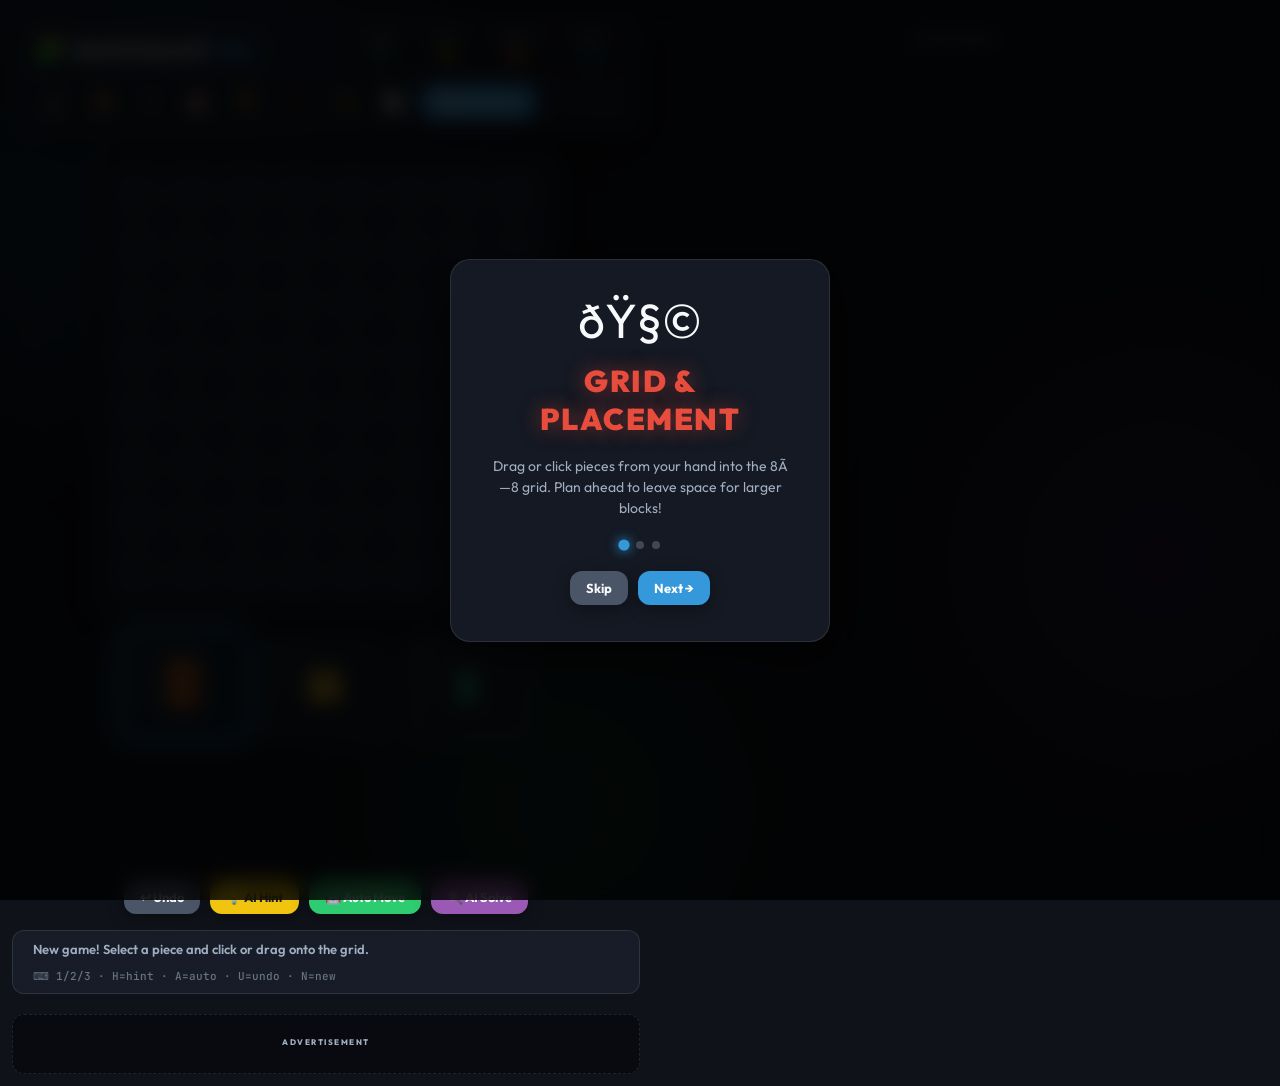
==== index.html @ 8cad5698 "Add web files to root directory for direct GitHub Pages serving" ====
<!DOCTYPE html>
<html lang="en">
<head>
    <meta charset="UTF-8">
    <meta name="viewport" content="width=device-width, initial-scale=1.0, user-scalable=no">
    <title>Block Blast Pro - Play Online</title>
    <meta name="description" content="Play Block Blast Pro online! Premium puzzle gameplay, line clears, combos, AI hints, undo, daily challenges, and high scores.">
    <meta name="theme-color" content="#0f1219">
    <meta name="apple-mobile-web-app-capable" content="yes">
    <link rel="manifest" href="manifest.json">
    <!-- Google Fonts -->
    <link rel="preconnect" href="https://fonts.googleapis.com">
    <link rel="preconnect" href="https://fonts.gstatic.com" crossorigin>
    <link href="https://fonts.googleapis.com/css2?family=Outfit:wght@400;600;700;800;900&family=JetBrains+Mono:wght@500;700&display=swap" rel="stylesheet">
    <link rel="stylesheet" href="style.css">
    <!-- Google AdSense -->
    <script async src="https://pagead2.googlesyndication.com/pagead/js/adsbygoogle.js?client=ca-pub-8347952847217732"
         crossorigin="anonymous"></script>
</head>
<body>
    <!-- Animated Aurora Background -->
    <div class="aurora-bg" aria-hidden="true">
        <div class="aurora-blob a1"></div>
        <div class="aurora-blob a2"></div>
        <div class="aurora-blob a3"></div>
    </div>

    <div class="app-container">
        <!-- Header Banner -->
        <header class="game-header" role="banner">
            <div class="brand">
                <div class="logo-icon" aria-hidden="true">&#x1F9E9;</div>
                <h1>BLOCK BLAST <span>PRO</span></h1>
            </div>

            <div class="stats-banner" role="region" aria-label="Game statistics">
                <div class="stat-card">
                    <span class="stat-label">SCORE</span>
                    <span class="stat-value" id="score-val" aria-live="polite">0</span>
                </div>
                <div class="stat-card gold">
                    <span class="stat-label">BEST</span>
                    <span class="stat-value" id="best-val">0</span>
                </div>
                <div class="stat-card fire">
                    <span class="stat-label">STREAK</span>
                    <span class="stat-value" id="streak-val">0x</span>
                </div>
                <div class="stat-card teal">
                    <span class="stat-label">LEVEL</span>
                    <span class="stat-value" id="level-val">1</span>
                </div>
            </div>

            <div class="header-actions">
                <button id="sound-btn"       class="icon-btn" title="Toggle Sound"     aria-label="Toggle sound">&#x1F50A;</button>
                <button id="theme-btn"       class="icon-btn" title="Change Theme"     aria-label="Change colour theme">&#x1F3A8;</button>
                <button id="colorblind-btn"  class="icon-btn" title="Colour-blind Mode" aria-label="Toggle colour-blind mode">&#x1F441;</button>
                <button id="daily-btn"       class="icon-btn" title="Daily Challenge"  aria-label="Play daily challenge">&#x1F4C5;</button>
                <button id="leaderboard-btn" class="icon-btn" title="Leaderboard"      aria-label="View leaderboard">&#x1F3C6;</button>
                <button id="help-btn"        class="icon-btn" title="How to Play"      aria-label="How to play tutorial">&#x2753;</button>
                <button id="edit-btn"        class="icon-btn" title="Edit Board Mode"  aria-label="Toggle board edit mode">&#x270F;&#xFE0F;</button>
                <button id="stats-open-btn"  class="icon-btn" title="Player Stats"     aria-label="Open player stats">&#x1F4CA;</button>
                <button id="new-game-btn"    class="btn btn-primary"                   aria-label="Start new game">&#x1F504; New Game</button>
            </div>
        </header>

        <!-- Mode Indicator Badge -->
        <div id="mode-badge" class="mode-badge hidden" aria-live="polite">
            <span class="mode-badge-dot"></span>
            <span id="mode-badge-text">📅 DAILY CHALLENGE</span>
            <button id="mode-badge-exit" class="mode-badge-exit" title="Exit Daily Mode">✕</button>
        </div>

        <!-- Main Workspace -->
        <main class="game-layout" role="main">
            <section class="board-section" aria-label="Game board">
                <div class="canvas-wrapper">
                    <canvas id="game-board" width="440" height="440"
                            role="application"
                            aria-label="Block Blast game grid. Click or drag to place pieces."
                            tabindex="0"></canvas>
                    <div id="combo-overlay"   class="combo-overlay"   aria-live="assertive" aria-atomic="true"></div>
                    <div id="levelup-overlay" class="levelup-overlay" aria-live="assertive" aria-atomic="true"></div>
                    <div id="newbest-overlay" class="newbest-overlay" aria-live="assertive" aria-atomic="true">&#x1F3C6; NEW BEST!</div>
                    <!-- Particle canvas layered on top -->
                    <canvas id="particle-canvas" aria-hidden="true"></canvas>
                    <!-- Why this move tooltip -->
                    <div id="hint-tooltip" class="hint-tooltip hidden" aria-hidden="true"></div>
                </div>

                <!-- Combo Multiplier Badge -->
                <div id="combo-badge" class="combo-badge hidden" aria-live="polite">
                    <span class="combo-badge-label">COMBO</span>
                    <span id="combo-badge-val" class="combo-badge-val">x1</span>
                </div>

                <!-- Hand Cards -->
                <div class="hand-container" id="hand-container" role="group" aria-label="Piece hand - select a piece">
                    <div class="hand-card" data-index="0" tabindex="0" role="button" aria-label="Hand piece 1"></div>
                    <div class="hand-card" data-index="1" tabindex="0" role="button" aria-label="Hand piece 2"></div>
                    <div class="hand-card" data-index="2" tabindex="0" role="button" aria-label="Hand piece 3"></div>
                </div>

                <!-- Ad Unit [2]: Square Display Ad (below hand, above action bar) -->
                <div class="ad-unit-inline" aria-label="Advertisement">
                    <ins class="adsbygoogle"
                         style="display:block"
                         data-ad-client="ca-pub-8347952847217732"
                         data-ad-slot="6773516583"
                         data-ad-format="auto"
                         data-full-width-responsive="true"></ins>
                    <script>(adsbygoogle = window.adsbygoogle || []).push({});</script>
                </div>

                <!-- Action Bar -->
                <div class="action-bar" role="toolbar" aria-label="Game actions">
                    <button id="undo-btn"  class="btn btn-secondary" aria-label="Undo last move">&#x21A9; Undo</button>
                    <button id="hint-btn"  class="btn btn-warning"   aria-label="Show AI hint">&#x1F4A1; AI Hint</button>
                    <button id="auto-btn"  class="btn btn-success"   aria-label="Make AI auto move">&#x1F916; Auto Move</button>
                    <button id="solve-btn" class="btn btn-purple"    aria-label="AI solve entire hand">&#x1F50D; AI Solve</button>
                </div>
            </section>
        </main>

        <!-- Status Toast Bar -->
        <footer class="status-bar" role="status" aria-live="polite">
            <span id="status-msg">Select a piece and click or drag onto the grid to play!</span>
            <span class="keyboard-hint">&#x2328; 1/2/3 &middot; H=hint &middot; A=auto &middot; U=undo &middot; N=new</span>
        </footer>

        <!-- Ad Unit [1]: Horizontal Display Banner (bottom of app, full width) -->
        <div id="ad-banner-container" class="ad-banner-slot" aria-label="Advertisement">
            <div class="ad-banner-label">ADVERTISEMENT</div>
            <ins class="adsbygoogle"
                 style="display:block;width:100%"
                 data-ad-client="ca-pub-8347952847217732"
                 data-ad-slot="9963890350"
                 data-ad-format="auto"
                 data-full-width-responsive="true"></ins>
            <script>(adsbygoogle = window.adsbygoogle || []).push({});</script>
        </div>
    </div>

    <!-- Game Over Modal -->
    <div id="game-over-modal" class="modal-backdrop hidden" role="dialog" aria-modal="true" aria-labelledby="game-over-title">
        <div class="modal-card game-over-card">
            <div class="modal-icon">&#x1F480;</div>
            <h2 id="game-over-title">GAME OVER</h2>
            <div class="modal-score-box">
                <p>FINAL SCORE</p>
                <h3 id="modal-score">0</h3>
                <div id="modal-best-ribbon" class="best-ribbon hidden">&#x1F3C6; NEW BEST!</div>
            </div>
            <div class="modal-stats-row">
                <div class="modal-stat"><span class="ms-label">LEVEL</span><span id="modal-level" class="ms-val">1</span></div>
                <div class="modal-stat"><span class="ms-label">STREAK</span><span id="modal-streak" class="ms-val">0x</span></div>
                <div class="modal-stat"><span class="ms-label">BLOCKS</span><span id="modal-blocks" class="ms-val">0</span></div>
            </div>

            <!-- Leaderboard Entry Form (shown when top score) -->
            <div id="leaderboard-entry-box" class="leaderboard-entry-box hidden">
                <p class="le-prompt">&#x1F31F; TOP 10 SCORE! Enter Initials:</p>
                <div class="le-input-group">
                    <input type="text" id="player-initials-input" maxlength="3" placeholder="PRO" aria-label="Enter 3-letter initials">
                    <button id="save-initials-btn" class="btn btn-warning btn-sm">Save</button>
                </div>
            </div>

            <div class="modal-btn-group">
                <button id="modal-revive-btn" class="btn btn-warning btn-large" aria-label="Revive by watching ad">&#x1F3AC; Revive &amp; Blast Cells</button>
                <button id="modal-share-btn" class="btn btn-secondary" aria-label="Share score">&#x1F4CB; Share</button>
                <button id="modal-restart-btn" class="btn btn-primary btn-large" aria-label="Play again">&#x25B6; Play Again</button>
            </div>
        </div>
    </div>

    <!-- Ad Player Simulation / Rewarded Video Modal -->
    <div id="ad-player-modal" class="modal-backdrop hidden" role="dialog" aria-modal="true" aria-label="Video Advertisement">
        <div class="modal-card ad-card">
            <div class="ad-header">
                <span class="ad-badge">&#x1F4FA; SPONSORED AD</span>
                <span id="ad-timer" class="ad-timer">Reward in 5s...</span>
            </div>
            <div class="ad-video-screen">
                <div class="ad-spinner"></div>
                <p id="ad-sponsor-text" class="ad-sponsor-text">Sample Video Advertisement</p>
                <span class="ad-subtext">Google AdSense / CrazyGames / Poki H5 Ad Placeholder</span>
            </div>
            <div class="ad-footer">
                <button id="ad-skip-btn" class="btn btn-secondary btn-sm" disabled>Skip Ad (5)</button>
            </div>
        </div>
    </div>

    <!-- Stats Modal -->
    <div id="stats-modal" class="modal-backdrop hidden" role="dialog" aria-modal="true" aria-labelledby="stats-title">
        <div class="modal-card">
            <h2 id="stats-title">PLAYER STATS</h2>
            <div class="stats-grid">
                <div class="stat-item"><span class="stat-label">HIGH SCORE</span><span class="stat-value" id="best-val-modal">0</span></div>
                <div class="stat-item"><span class="stat-label">MAX STREAK</span><span class="stat-value" id="max-streak-val">0x</span></div>
                <div class="stat-item"><span class="stat-label">BLOCKS PLACED</span><span class="stat-value" id="total-placed-val">0</span></div>
                <div class="stat-item"><span class="stat-label">GAMES PLAYED</span><span class="stat-value" id="games-played-val">0</span></div>
                <div class="stat-item"><span class="stat-label">LINES CLEARED</span><span class="stat-value" id="total-lines-val">0</span></div>
                <div class="stat-item"><span class="stat-label">MAX LEVEL</span><span class="stat-value" id="max-level-val">1</span></div>
                <div class="stat-item"><span class="stat-label">PIECES / MIN</span><span class="stat-value" id="ppm-val">0</span></div>
                <div class="stat-item"><span class="stat-label">AVG SCORE</span><span class="stat-value" id="avg-score-val">0</span></div>
            </div>
            <button id="stats-close-btn" class="btn btn-primary" aria-label="Close stats">Close</button>
        </div>
    </div>

    <!-- Leaderboard Modal -->
    <div id="leaderboard-modal" class="modal-backdrop hidden" role="dialog" aria-modal="true" aria-labelledby="lb-title">
        <div class="modal-card leaderboard-card">
            <h2 id="lb-title">&#x1F3C6; TOP 10 SCORES</h2>
            <div class="leaderboard-list" id="leaderboard-list" role="table" aria-label="Leaderboard list">
                <!-- Generated by JS -->
            </div>
            <div class="modal-btn-group">
                <button id="lb-reset-btn" class="btn btn-secondary btn-sm" aria-label="Reset leaderboard">Reset</button>
                <button id="lb-close-btn" class="btn btn-primary" aria-label="Close leaderboard">Close</button>
            </div>
        </div>
    </div>

    <!-- Tutorial / How to Play Overlay -->
    <div id="tutorial-overlay" class="modal-backdrop hidden" role="dialog" aria-modal="true" aria-label="Tutorial guide">
        <div class="modal-card tutorial-card">
            <div id="tutorial-step-icon" class="tutorial-icon">&#x1F9E9;</div>
            <h2 id="tutorial-title">HOW TO PLAY</h2>
            <p id="tutorial-desc" class="tutorial-desc">Drag or click pieces into the 8x8 grid. Clear entire rows and columns to score combo blasts!</p>
            <div class="tutorial-dots" id="tutorial-dots">
                <span class="t-dot active"></span>
                <span class="t-dot"></span>
                <span class="t-dot"></span>
            </div>
            <div class="modal-btn-group">
                <button id="tutorial-skip-btn" class="btn btn-secondary">Skip</button>
                <button id="tutorial-next-btn" class="btn btn-primary">Next &#x2192;</button>
            </div>
        </div>
    </div>

    <!-- Share Toast -->
    <div id="share-toast" class="share-toast hidden" role="status" aria-live="polite">
        &#x2705; Score copied to clipboard!
    </div>

    <!-- Ad Unit [3]: Relaxed / In-Article Ad (below game content, above footer) -->
    <div class="ad-unit-relaxed" aria-label="Advertisement">
        <div class="ad-banner-label">ADVERTISEMENT</div>
        <ins class="adsbygoogle"
             style="display:block"
             data-ad-format="autorelaxed"
             data-ad-client="ca-pub-8347952847217732"
             data-ad-slot="2451429517"></ins>
        <script>(adsbygoogle = window.adsbygoogle || []).push({});</script>
    </div>

    <script src="app.js"></script>
</body>
</html>
---- style.css ----
/* ===================================================
   Block Blast Pro — Premium CSS
   =================================================== */

/* ---------- Design Tokens ---------- */
:root {
    --bg-dark:        #0f1219;
    --panel-bg:       rgba(26, 32, 44, 0.80);
    --panel-border:   rgba(255, 255, 255, 0.10);
    --board-bg:       #151923;
    --cell-empty:     #1e2636;
    --cell-border:    #1a202c;

    --primary:        #3498db;
    --success:        #2ecc71;
    --warning:        #f1c40f;
    --danger:         #e74c3c;
    --purple:         #9b59b6;
    --secondary:      #4a5568;
    --teal:           #00b4d8;
    --text:           #f8f9fa;
    --text-muted:     #a0aec0;

    --radius-lg:  20px;
    --radius-md:  12px;
    --radius-sm:  8px;
    --shadow-glow: 0 10px 40px rgba(0, 0, 0, 0.55);
    --shadow-card: 0 4px 16px rgba(0, 0, 0, 0.35);

    --aurora-1:   rgba(52, 152, 219, 0.18);
    --aurora-2:   rgba(155, 89, 182, 0.15);
    --aurora-3:   rgba(46, 204, 113, 0.12);
}

/* ---------- Themes ---------- */
body.theme-wood {
    --bg-dark:      #2a1b12;
    --panel-bg:     rgba(56, 36, 24, 0.88);
    --board-bg:     #1c110a;
    --cell-empty:   #3a2519;
    --primary:      #e67e22;
    --aurora-1:     rgba(230, 126, 34, 0.15);
    --aurora-2:     rgba(192, 57, 43, 0.12);
    --aurora-3:     rgba(241, 196, 15, 0.10);
}

body.theme-synthwave {
    --bg-dark:      #120824;
    --panel-bg:     rgba(35, 15, 60, 0.88);
    --board-bg:     #0d041c;
    --cell-empty:   #261145;
    --primary:      #ff007f;
    --aurora-1:     rgba(255, 0, 127, 0.18);
    --aurora-2:     rgba(120, 0, 255, 0.15);
    --aurora-3:     rgba(0, 200, 255, 0.12);
}

body.theme-light {
    --bg-dark:      #f0f4f8;
    --panel-bg:     rgba(255, 255, 255, 0.88);
    --panel-border: rgba(0, 0, 0, 0.08);
    --board-bg:     #e2e8f0;
    --cell-empty:   #cbd5e0;
    --text:         #1a202c;
    --text-muted:   #718096;
    --aurora-1:     rgba(52, 152, 219, 0.08);
    --aurora-2:     rgba(155, 89, 182, 0.07);
    --aurora-3:     rgba(46, 204, 113, 0.06);
}

/* Color-blind patterns rendered via JS on canvas; body flag only */
body.colorblind-mode {
    --cell-empty: #1e2636;
}

/* ---------- Reset ---------- */
*, *::before, *::after {
    box-sizing: border-box;
    margin: 0;
    padding: 0;
}

/* ---------- Base ---------- */
body {
    font-family: 'Outfit', sans-serif;
    background-color: var(--bg-dark);
    color: var(--text);
    min-height: 100vh;
    display: flex;
    justify-content: center;
    align-items: flex-start;
    overflow-x: hidden;
    transition: background-color 0.4s ease;
    padding: 12px;
}

/* ---------- Aurora Background ---------- */
.aurora-bg {
    position: fixed;
    inset: 0;
    pointer-events: none;
    overflow: hidden;
    z-index: 0;
}

.aurora-blob {
    position: absolute;
    border-radius: 50%;
    filter: blur(80px);
    opacity: 0.9;
    animation: auroraFloat 18s ease-in-out infinite alternate;
}

.aurora-blob.a1 {
    width: 520px; height: 520px;
    top: -120px; left: -100px;
    background: var(--aurora-1);
    animation-duration: 20s;
}

.aurora-blob.a2 {
    width: 400px; height: 400px;
    top: 40%; right: -80px;
    background: var(--aurora-2);
    animation-duration: 25s;
    animation-delay: -8s;
}

.aurora-blob.a3 {
    width: 350px; height: 350px;
    bottom: -80px; left: 30%;
    background: var(--aurora-3);
    animation-duration: 22s;
    animation-delay: -14s;
}

@keyframes auroraFloat {
    0%   { transform: translate(0, 0) scale(1); }
    33%  { transform: translate(30px, -40px) scale(1.05); }
    66%  { transform: translate(-20px, 30px) scale(0.97); }
    100% { transform: translate(10px, -20px) scale(1.03); }
}

/* ---------- App Container ---------- */
.app-container {
    position: relative;
    z-index: 1;
    width: 100%;
    max-width: 740px;
    display: flex;
    flex-direction: column;
    gap: 16px;
}

/* ---------- Header ---------- */
.game-header {
    background: var(--panel-bg);
    backdrop-filter: blur(20px);
    -webkit-backdrop-filter: blur(20px);
    border: 1px solid var(--panel-border);
    border-radius: var(--radius-lg);
    padding: 14px 20px;
    display: flex;
    justify-content: space-between;
    align-items: center;
    gap: 12px;
    box-shadow: var(--shadow-glow);
    flex-wrap: wrap;
}

.brand {
    display: flex;
    align-items: center;
    gap: 10px;
    flex-shrink: 0;
}

.logo-icon { font-size: 26px; }

.brand h1 {
    font-size: 18px;
    font-weight: 900;
    letter-spacing: 1px;
    white-space: nowrap;
}

.brand h1 span { color: var(--primary); }

/* ---------- Stats Banner ---------- */
.stats-banner {
    display: flex;
    gap: 10px;
    flex-wrap: wrap;
}

.stat-card {
    display: flex;
    flex-direction: column;
    align-items: center;
    background: rgba(0, 0, 0, 0.25);
    padding: 5px 12px;
    border-radius: var(--radius-md);
    border: 1px solid var(--panel-border);
    min-width: 54px;
    transition: transform 0.15s ease;
}

.stat-card:hover { transform: translateY(-1px); }

.stat-label {
    font-size: 9px;
    font-weight: 700;
    letter-spacing: 0.8px;
    color: var(--text-muted);
    text-transform: uppercase;
}

.stat-value {
    font-size: 18px;
    font-weight: 800;
    color: var(--success);
    font-variant-numeric: tabular-nums;
    transition: transform 0.25s cubic-bezier(0.175, 0.885, 0.32, 1.275);
}

.stat-value.pop {
    transform: scale(1.35);
}

.stat-card.gold   .stat-value { color: var(--warning); }
.stat-card.fire   .stat-value { color: #e67e22; }
.stat-card.teal   .stat-value { color: var(--teal); }

/* ---------- Header Actions ---------- */
.header-actions {
    display: flex;
    gap: 6px;
    align-items: center;
    flex-wrap: wrap;
}

/* ---------- Buttons ---------- */
.btn {
    font-family: inherit;
    font-weight: 700;
    font-size: 13px;
    padding: 9px 16px;
    border-radius: var(--radius-md);
    border: none;
    cursor: pointer;
    transition: all 0.2s ease;
    box-shadow: var(--shadow-card);
    white-space: nowrap;
    position: relative;
    overflow: hidden;
}

.btn::after {
    content: '';
    position: absolute;
    inset: 0;
    background: rgba(255,255,255,0);
    transition: background 0.15s ease;
}

.btn:hover::after { background: rgba(255,255,255,0.08); }

.btn:hover  { transform: translateY(-2px); filter: brightness(1.08); }
.btn:active { transform: translateY(0px);  filter: brightness(0.95); }

.btn-primary   { background: var(--primary);   color: white; }
.btn-success   { background: var(--success);   color: white; }
.btn-warning   { background: var(--warning);   color: #1a202c; }
.btn-purple    { background: var(--purple);    color: white; }
.btn-secondary { background: var(--secondary); color: var(--text); }
.btn-danger    { background: var(--danger);    color: white; }
.btn-large     { font-size: 15px; padding: 13px 28px; }

.icon-btn {
    background: rgba(0, 0, 0, 0.28);
    border: 1px solid var(--panel-border);
    color: var(--text);
    padding: 8px 11px;
    font-size: 15px;
    border-radius: var(--radius-md);
    cursor: pointer;
    transition: all 0.2s ease;
    line-height: 1;
}

.icon-btn:hover {
    background: rgba(255, 255, 255, 0.12);
    transform: translateY(-1px);
}

.icon-btn.active {
    background: rgba(52, 152, 219, 0.3);
    border-color: var(--primary);
    box-shadow: 0 0 10px rgba(52, 152, 219, 0.4);
}

/* ---------- Main Layout ---------- */
.game-layout {
    display: flex;
    flex-direction: column;
    align-items: center;
    gap: 16px;
}

.board-section {
    display: flex;
    flex-direction: column;
    align-items: center;
    gap: 16px;
    width: 100%;
}

/* ---------- Canvas Wrapper ---------- */
.canvas-wrapper {
    position: relative;
    background: var(--board-bg);
    padding: 12px;
    border-radius: var(--radius-lg);
    border: 2px solid var(--panel-border);
    box-shadow: var(--shadow-glow);
    display: inline-block;
}

canvas#game-board {
    display: block;
    border-radius: var(--radius-md);
    cursor: pointer;
    max-width: 100%;
    height: auto;
    touch-action: none;
}

/* Particle canvas sits exactly over the game canvas */
canvas#particle-canvas {
    position: absolute;
    top: 12px; left: 12px;
    width: calc(100% - 24px);
    height: calc(100% - 24px);
    pointer-events: none;
    border-radius: var(--radius-md);
}

/* ---------- Overlays ---------- */
.combo-overlay {
    position: absolute;
    top: 50%; left: 50%;
    transform: translate(-50%, -50%) scale(0.4);
    font-size: 34px;
    font-weight: 900;
    color: var(--warning);
    text-shadow: 0 4px 20px rgba(0,0,0,0.9), 0 0 30px rgba(241,196,15,0.6);
    pointer-events: none;
    opacity: 0;
    transition: all 0.35s cubic-bezier(0.175, 0.885, 0.32, 1.275);
    white-space: nowrap;
}

.combo-overlay.show {
    opacity: 1;
    transform: translate(-50%, -50%) scale(1.15);
}

.levelup-overlay {
    position: absolute;
    top: 30%; left: 50%;
    transform: translate(-50%, -50%) scale(0.4);
    font-size: 28px;
    font-weight: 900;
    color: var(--teal);
    text-shadow: 0 4px 20px rgba(0,0,0,0.9), 0 0 30px rgba(0,180,216,0.7);
    pointer-events: none;
    opacity: 0;
    transition: all 0.35s cubic-bezier(0.175, 0.885, 0.32, 1.275);
    white-space: nowrap;
    z-index: 10;
}

.levelup-overlay.show {
    opacity: 1;
    transform: translate(-50%, -50%) scale(1.1);
}

.newbest-overlay {
    position: absolute;
    top: 18%; left: 50%;
    transform: translate(-50%, -50%) scale(0.4) rotate(-6deg);
    font-size: 22px;
    font-weight: 900;
    color: var(--warning);
    background: linear-gradient(135deg, rgba(241,196,15,0.25), rgba(230,126,34,0.2));
    border: 2px solid rgba(241,196,15,0.6);
    border-radius: var(--radius-md);
    padding: 6px 14px;
    text-shadow: 0 2px 8px rgba(0,0,0,0.8);
    pointer-events: none;
    opacity: 0;
    transition: all 0.4s cubic-bezier(0.175, 0.885, 0.32, 1.275);
    white-space: nowrap;
    z-index: 11;
}

.newbest-overlay.show {
    opacity: 1;
    transform: translate(-50%, -50%) scale(1.05) rotate(-2deg);
}

/* ---------- Combo Badge ---------- */
.combo-badge {
    display: flex;
    flex-direction: column;
    align-items: center;
    background: linear-gradient(135deg, rgba(241,196,15,0.25), rgba(230,126,34,0.2));
    border: 2px solid rgba(241,196,15,0.5);
    border-radius: var(--radius-md);
    padding: 6px 18px;
    animation: comboPulse 1.2s ease-in-out infinite;
    box-shadow: 0 0 20px rgba(241,196,15,0.3);
}

.combo-badge.hidden { display: none; }

.combo-badge-label {
    font-size: 9px;
    font-weight: 700;
    letter-spacing: 1.5px;
    color: #e67e22;
}

.combo-badge-val {
    font-size: 24px;
    font-weight: 900;
    color: var(--warning);
    font-variant-numeric: tabular-nums;
}

@keyframes comboPulse {
    0%, 100% { transform: scale(1); box-shadow: 0 0 16px rgba(241,196,15,0.3); }
    50%       { transform: scale(1.05); box-shadow: 0 0 28px rgba(241,196,15,0.55); }
}

/* ---------- Hand Container ---------- */
.hand-container {
    display: flex;
    gap: 14px;
    justify-content: center;
    flex-wrap: wrap;
}

.hand-card {
    width: 128px;
    height: 108px;
    background: var(--panel-bg);
    backdrop-filter: blur(12px);
    border: 2px solid var(--panel-border);
    border-radius: var(--radius-md);
    display: flex;
    justify-content: center;
    align-items: center;
    cursor: pointer;
    transition: all 0.22s cubic-bezier(0.175, 0.885, 0.32, 1.275);
    position: relative;
    overflow: hidden;
}

.hand-card::before {
    content: '';
    position: absolute;
    inset: 0;
    background: linear-gradient(135deg, rgba(255,255,255,0.04) 0%, transparent 60%);
    pointer-events: none;
}

.hand-card:hover {
    border-color: var(--primary);
    transform: translateY(-5px) scale(1.03);
    box-shadow: 0 8px 24px rgba(0,0,0,0.4);
}

.hand-card.selected {
    border-color: var(--primary);
    box-shadow: 0 0 18px rgba(52, 152, 219, 0.55);
    background: rgba(52, 152, 219, 0.12);
    transform: translateY(-3px) scale(1.04);
}

.hand-card.used {
    opacity: 0.28;
    pointer-events: none;
    border-color: transparent;
    transform: none;
}

.hand-card.fly-in {
    animation: flyIn 0.4s cubic-bezier(0.175, 0.885, 0.32, 1.275) both;
}

@keyframes flyIn {
    from { opacity: 0; transform: translateY(30px) scale(0.85); }
    to   { opacity: 1; transform: translateY(0)    scale(1); }
}

/* ---------- AI Hint Pulse (CSS animation class toggled by JS) ---------- */
.hint-pulse {
    animation: hintPulse 0.7s ease-in-out infinite alternate;
}

@keyframes hintPulse {
    from { opacity: 0.4; }
    to   { opacity: 1.0; }
}

/* ---------- Action Bar ---------- */
.action-bar {
    display: flex;
    gap: 10px;
    flex-wrap: wrap;
    justify-content: center;
}

/* ---------- Status Bar ---------- */
.status-bar {
    background: var(--panel-bg);
    backdrop-filter: blur(12px);
    border: 1px solid var(--panel-border);
    padding: 10px 20px;
    border-radius: var(--radius-md);
    font-size: 13px;
    font-weight: 600;
    color: var(--text-muted);
    display: flex;
    justify-content: space-between;
    align-items: center;
    gap: 12px;
    flex-wrap: wrap;
}

.keyboard-hint {
    font-size: 11px;
    font-weight: 500;
    color: rgba(160, 174, 192, 0.6);
    font-family: 'JetBrains Mono', monospace;
    white-space: nowrap;
}

/* ---------- Modal ---------- */
.modal-backdrop {
    position: fixed;
    inset: 0;
    background: rgba(0, 0, 0, 0.82);
    backdrop-filter: blur(10px);
    -webkit-backdrop-filter: blur(10px);
    display: flex;
    justify-content: center;
    align-items: center;
    z-index: 100;
    animation: modalFadeIn 0.25s ease;
}

.modal-backdrop.hidden { display: none; }

@keyframes modalFadeIn {
    from { opacity: 0; }
    to   { opacity: 1; }
}

.modal-card {
    background: var(--panel-bg);
    backdrop-filter: blur(24px);
    border: 1px solid var(--panel-border);
    padding: 36px 40px;
    border-radius: var(--radius-lg);
    text-align: center;
    box-shadow: var(--shadow-glow);
    display: flex;
    flex-direction: column;
    gap: 18px;
    min-width: 320px;
    max-width: 420px;
    animation: modalSlideIn 0.3s cubic-bezier(0.175, 0.885, 0.32, 1.275);
}

@keyframes modalSlideIn {
    from { transform: scale(0.85) translateY(20px); opacity: 0; }
    to   { transform: scale(1)    translateY(0);    opacity: 1; }
}

.modal-icon {
    font-size: 52px;
    line-height: 1;
    filter: drop-shadow(0 4px 12px rgba(0,0,0,0.5));
}

.modal-card h2 {
    font-size: 30px;
    font-weight: 900;
    letter-spacing: 1.5px;
    color: var(--danger);
    text-shadow: 0 0 20px rgba(231,76,60,0.5);
}

.game-over-card h2 { color: var(--danger); }

.modal-score-box p {
    font-size: 11px;
    font-weight: 700;
    letter-spacing: 1px;
    color: var(--text-muted);
    margin-bottom: 4px;
}

.modal-score-box h3 {
    font-size: 48px;
    font-weight: 900;
    color: var(--success);
    font-variant-numeric: tabular-nums;
    text-shadow: 0 0 20px rgba(46,204,113,0.4);
    line-height: 1;
}

/* New-Best ribbon inside modal */
.best-ribbon {
    background: linear-gradient(135deg, #f39c12, #e67e22);
    color: #1a202c;
    font-weight: 800;
    font-size: 13px;
    padding: 5px 14px;
    border-radius: 20px;
    margin-top: 8px;
    display: inline-block;
    animation: ribbonBounce 0.6s cubic-bezier(0.175, 0.885, 0.32, 1.275);
}

.best-ribbon.hidden { display: none; }

@keyframes ribbonBounce {
    from { transform: scale(0.5); opacity: 0; }
    to   { transform: scale(1);   opacity: 1; }
}

/* Modal mini stats row */
.modal-stats-row {
    display: flex;
    justify-content: center;
    gap: 16px;
}

.modal-stat {
    display: flex;
    flex-direction: column;
    align-items: center;
    background: rgba(0,0,0,0.2);
    padding: 8px 14px;
    border-radius: var(--radius-sm);
    border: 1px solid var(--panel-border);
    min-width: 70px;
}

.ms-label {
    font-size: 9px;
    font-weight: 700;
    letter-spacing: 0.8px;
    color: var(--text-muted);
}

.ms-val {
    font-size: 20px;
    font-weight: 800;
    color: var(--text);
    font-variant-numeric: tabular-nums;
}

/* ---------- Stats Grid ---------- */
.stats-grid {
    display: grid;
    grid-template-columns: 1fr 1fr;
    gap: 12px;
    margin: 6px 0;
}

.stat-item {
    background: rgba(0,0,0,0.22);
    padding: 14px;
    border-radius: var(--radius-md);
    border: 1px solid var(--panel-border);
    display: flex;
    flex-direction: column;
    align-items: center;
    gap: 2px;
    transition: transform 0.15s ease;
}

.stat-item:hover { transform: translateY(-2px); }

/* ---------- Mode Badge ---------- */
.mode-badge {
    display: inline-flex;
    align-items: center;
    align-self: center;
    gap: 8px;
    background: linear-gradient(135deg, rgba(155, 89, 182, 0.35), rgba(52, 152, 219, 0.25));
    border: 1px solid rgba(155, 89, 182, 0.6);
    border-radius: 20px;
    padding: 6px 14px;
    font-size: 12px;
    font-weight: 800;
    letter-spacing: 0.8px;
    color: #e0b0ff;
    box-shadow: 0 0 16px rgba(155, 89, 182, 0.35);
    animation: badgeFloat 2s ease-in-out infinite alternate;
}

.mode-badge.hidden { display: none; }

.mode-badge-dot {
    width: 8px;
    height: 8px;
    border-radius: 50%;
    background: #2ecc71;
    box-shadow: 0 0 8px #2ecc71;
    animation: dotPulse 1.2s infinite;
}

.mode-badge-exit {
    background: rgba(255, 255, 255, 0.15);
    border: none;
    color: white;
    font-size: 11px;
    width: 18px;
    height: 18px;
    border-radius: 50%;
    cursor: pointer;
    display: inline-flex;
    align-items: center;
    justify-content: center;
    margin-left: 4px;
    transition: background 0.15s;
}

.mode-badge-exit:hover { background: var(--danger); }

@keyframes dotPulse {
    0%, 100% { transform: scale(1); opacity: 1; }
    50% { transform: scale(1.3); opacity: 0.6; }
}

@keyframes badgeFloat {
    0% { transform: translateY(0); }
    100% { transform: translateY(-2px); }
}

/* ---------- Stuck Hand Card (Unplaceable) ---------- */
.hand-card.stuck {
    border-color: var(--danger) !important;
    box-shadow: 0 0 18px rgba(231, 76, 60, 0.6) !important;
    background: rgba(231, 76, 60, 0.15) !important;
    animation: stuckPulse 1s ease-in-out infinite alternate;
}

@keyframes stuckPulse {
    0% { transform: scale(1); filter: drop-shadow(0 0 4px rgba(231, 76, 60, 0.4)); }
    100% { transform: scale(0.97); filter: drop-shadow(0 0 12px rgba(231, 76, 60, 0.8)); }
}

/* ---------- Hint Tooltip (Why this move) ---------- */
.hint-tooltip {
    position: absolute;
    bottom: 20px;
    left: 50%;
    transform: translateX(-50%);
    background: rgba(15, 18, 25, 0.92);
    border: 1px solid var(--warning);
    backdrop-filter: blur(12px);
    border-radius: var(--radius-sm);
    padding: 8px 14px;
    font-size: 12px;
    font-weight: 700;
    color: var(--warning);
    box-shadow: 0 8px 24px rgba(0, 0, 0, 0.6), 0 0 12px rgba(241, 196, 15, 0.3);
    pointer-events: none;
    z-index: 20;
    white-space: nowrap;
    animation: tooltipIn 0.25s cubic-bezier(0.175, 0.885, 0.32, 1.275);
}

.hint-tooltip.hidden { display: none; }

@keyframes tooltipIn {
    from { opacity: 0; transform: translateX(-50%) translateY(8px); }
    to   { opacity: 1; transform: translateX(-50%) translateY(0); }
}

/* ---------- Leaderboard ---------- */
.leaderboard-card {
    max-width: 480px !important;
    width: 95%;
}

.leaderboard-list {
    display: flex;
    flex-direction: column;
    gap: 6px;
    max-height: 260px;
    overflow-y: auto;
    padding-right: 4px;
}

.leaderboard-list::-webkit-scrollbar { width: 6px; }
.leaderboard-list::-webkit-scrollbar-thumb { background: var(--secondary); border-radius: 4px; }

.lb-row {
    display: grid;
    grid-template-columns: 36px 60px 50px 1fr 70px;
    align-items: center;
    background: rgba(0, 0, 0, 0.25);
    border: 1px solid var(--panel-border);
    border-radius: var(--radius-sm);
    padding: 8px 12px;
    font-size: 13px;
    font-weight: 700;
    text-align: left;
    transition: transform 0.15s ease;
}

.lb-row:hover { transform: translateX(2px); background: rgba(255, 255, 255, 0.05); }

.lb-row.top-1 { border-color: rgba(241, 196, 15, 0.6); background: rgba(241, 196, 15, 0.12); }
.lb-row.top-2 { border-color: rgba(189, 195, 199, 0.6); background: rgba(189, 195, 199, 0.1); }
.lb-row.top-3 { border-color: rgba(205, 127, 50, 0.6); background: rgba(205, 127, 50, 0.1); }

.lb-rank { font-weight: 900; color: var(--text-muted); }
.lb-row.top-1 .lb-rank { color: var(--warning); }
.lb-row.top-2 .lb-rank { color: #ecf0f1; }
.lb-row.top-3 .lb-rank { color: #e67e22; }

.lb-name { color: var(--text); font-family: 'JetBrains Mono', monospace; font-weight: 800; }
.lb-lvl { color: var(--teal); font-size: 11px; }
.lb-score { color: var(--success); font-weight: 900; text-align: right; }
.lb-date { color: var(--text-muted); font-size: 10px; text-align: right; }

.lb-empty {
    padding: 24px;
    color: var(--text-muted);
    font-style: italic;
}

/* Leaderboard Entry Form (Game Over) */
.leaderboard-entry-box {
    background: rgba(241, 196, 15, 0.12);
    border: 1px dashed var(--warning);
    border-radius: var(--radius-md);
    padding: 12px;
    display: flex;
    flex-direction: column;
    gap: 8px;
    align-items: center;
}

.leaderboard-entry-box.hidden { display: none; }

.le-prompt {
    font-size: 12px;
    font-weight: 800;
    color: var(--warning);
}

.le-input-group {
    display: flex;
    gap: 8px;
    align-items: center;
}

.le-input-group input {
    width: 90px;
    padding: 8px;
    background: rgba(0, 0, 0, 0.4);
    border: 1px solid var(--panel-border);
    border-radius: var(--radius-sm);
    color: white;
    font-family: 'JetBrains Mono', monospace;
    font-size: 18px;
    font-weight: 900;
    text-align: center;
    text-transform: uppercase;
}

.le-input-group input:focus {
    outline: none;
    border-color: var(--warning);
    box-shadow: 0 0 10px rgba(241, 196, 15, 0.4);
}

/* ---------- Tutorial Overlay ---------- */
.tutorial-card {
    max-width: 380px !important;
}

.tutorial-icon {
    font-size: 48px;
    line-height: 1;
    animation: iconBounce 1s infinite alternate ease-in-out;
}

@keyframes iconBounce {
    0% { transform: translateY(0); }
    100% { transform: translateY(-8px); }
}

.tutorial-desc {
    font-size: 14px;
    line-height: 1.5;
    color: var(--text-muted);
    min-height: 48px;
}

.tutorial-dots {
    display: flex;
    justify-content: center;
    gap: 8px;
    margin: 4px 0;
}

.t-dot {
    width: 8px;
    height: 8px;
    border-radius: 50%;
    background: rgba(255, 255, 255, 0.2);
    transition: all 0.2s ease;
}

.t-dot.active {
    background: var(--primary);
    transform: scale(1.4);
    box-shadow: 0 0 8px var(--primary);
}

/* ---------- Button Groups & Small Buttons ---------- */
.modal-btn-group {
    display: flex;
    gap: 10px;
    justify-content: center;
    flex-wrap: wrap;
}

.btn-sm {
    padding: 6px 12px;
    font-size: 12px;
}

/* ---------- Banner Ad Slot ---------- */
.ad-banner-slot {
    background: rgba(0, 0, 0, 0.4);
    border: 1px dashed var(--panel-border);
    border-radius: var(--radius-md);
    padding: 8px 12px;
    display: flex;
    flex-direction: column;
    align-items: center;
    justify-content: center;
    min-height: 60px;
    margin-top: 4px;
    transition: all 0.3s ease;
}

.ad-banner-slot:hover {
    border-color: rgba(255, 255, 255, 0.25);
}

.ad-banner-label {
    font-size: 8px;
    font-weight: 800;
    letter-spacing: 1.5px;
    color: var(--text-muted);
    margin-bottom: 4px;
}

.ad-banner-content {
    display: flex;
    align-items: center;
    justify-content: center;
    width: 100%;
    color: var(--text-muted);
    font-size: 11px;
    font-weight: 600;
}

/* Inline square ad (below hand cards) */
.ad-unit-inline {
    width: 100%;
    margin: 8px 0;
    text-align: center;
    min-height: 90px;
    overflow: hidden;
}

/* Relaxed / in-article ad (full-width, below game) */
.ad-unit-relaxed {
    width: 100%;
    max-width: 900px;
    margin: 16px auto 0;
    padding: 6px 0;
    text-align: center;
    overflow: hidden;
}

/* ---------- Ad Player Modal (Rewarded / Interstitial) ---------- */
.ad-card {
    max-width: 440px !important;
    width: 95%;
    padding: 24px !important;
    background: #090c12 !important;
    border: 2px solid var(--warning) !important;
    box-shadow: 0 0 30px rgba(241, 196, 15, 0.3) !important;
}

.ad-header {
    display: flex;
    justify-content: space-between;
    align-items: center;
    font-size: 11px;
    font-weight: 800;
}

.ad-badge {
    background: rgba(241, 196, 15, 0.2);
    color: var(--warning);
    padding: 4px 10px;
    border-radius: 12px;
    letter-spacing: 1px;
}

.ad-timer {
    color: var(--text-muted);
    font-family: 'JetBrains Mono', monospace;
}

.ad-video-screen {
    background: linear-gradient(135deg, #151923, #1e2636);
    border: 1px solid var(--panel-border);
    border-radius: var(--radius-md);
    padding: 40px 20px;
    display: flex;
    flex-direction: column;
    align-items: center;
    justify-content: center;
    gap: 12px;
    min-height: 180px;
    position: relative;
    overflow: hidden;
}

.ad-spinner {
    width: 36px;
    height: 36px;
    border: 3px solid rgba(241, 196, 15, 0.2);
    border-top-color: var(--warning);
    border-radius: 50%;
    animation: adSpin 0.8s linear infinite;
}

@keyframes adSpin {
    to { transform: rotate(360deg); }
}

.ad-sponsor-text {
    font-size: 16px;
    font-weight: 800;
    color: white;
    letter-spacing: 0.5px;
}

.ad-subtext {
    font-size: 11px;
    color: var(--text-muted);
    font-family: 'JetBrains Mono', monospace;
}

.ad-footer {
    display: flex;
    justify-content: flex-end;
}

/* ---------- Revive Button (Shimmer effect) ---------- */
#modal-revive-btn {
    position: relative;
    background: linear-gradient(135deg, #f39c12, #e67e22);
    box-shadow: 0 0 16px rgba(243, 156, 18, 0.5);
    animation: reviveGlow 1.5s ease-in-out infinite alternate;
}

@keyframes reviveGlow {
    0% { transform: scale(1); box-shadow: 0 0 12px rgba(243, 156, 18, 0.4); }
    100% { transform: scale(1.03); box-shadow: 0 0 24px rgba(243, 156, 18, 0.8); }
}

/* ---------- Share Toast ---------- */
.share-toast {
    position: fixed;
    bottom: 24px;
    left: 50%;
    transform: translateX(-50%);
    background: rgba(46, 204, 113, 0.95);
    color: #1a202c;
    font-weight: 800;
    font-size: 13px;
    padding: 10px 20px;
    border-radius: 30px;
    box-shadow: 0 8px 24px rgba(0, 0, 0, 0.5), 0 0 16px rgba(46, 204, 113, 0.6);
    z-index: 200;
    pointer-events: none;
    animation: toastUp 0.3s cubic-bezier(0.175, 0.885, 0.32, 1.275);
}

.share-toast.hidden { display: none; }

@keyframes toastUp {
    from { opacity: 0; transform: translateX(-50%) translateY(20px); }
    to   { opacity: 1; transform: translateX(-50%) translateY(0); }
}

/* ---------- Responsive ---------- */
@media (max-width: 520px) {
    body { padding: 8px; }

    .game-header {
        padding: 10px 14px;
        gap: 8px;
    }

    .brand h1 { font-size: 15px; }

    .stats-banner { gap: 6px; }

    .stat-card { padding: 4px 8px; min-width: 46px; }

    .stat-value { font-size: 15px; }

    .hand-card { width: 100px; height: 88px; }

    canvas#game-board { width: 100% !important; height: auto !important; }

    canvas#particle-canvas { width: calc(100% - 24px) !important; height: calc(100% - 24px) !important; }

    .action-bar { gap: 7px; }

    .btn { font-size: 12px; padding: 8px 12px; }

    .keyboard-hint { display: none; }

    .modal-card { padding: 24px 20px; min-width: 280px; }

    .lb-row { grid-template-columns: 28px 48px 40px 1fr 60px; font-size: 11px; padding: 6px 8px; }
}
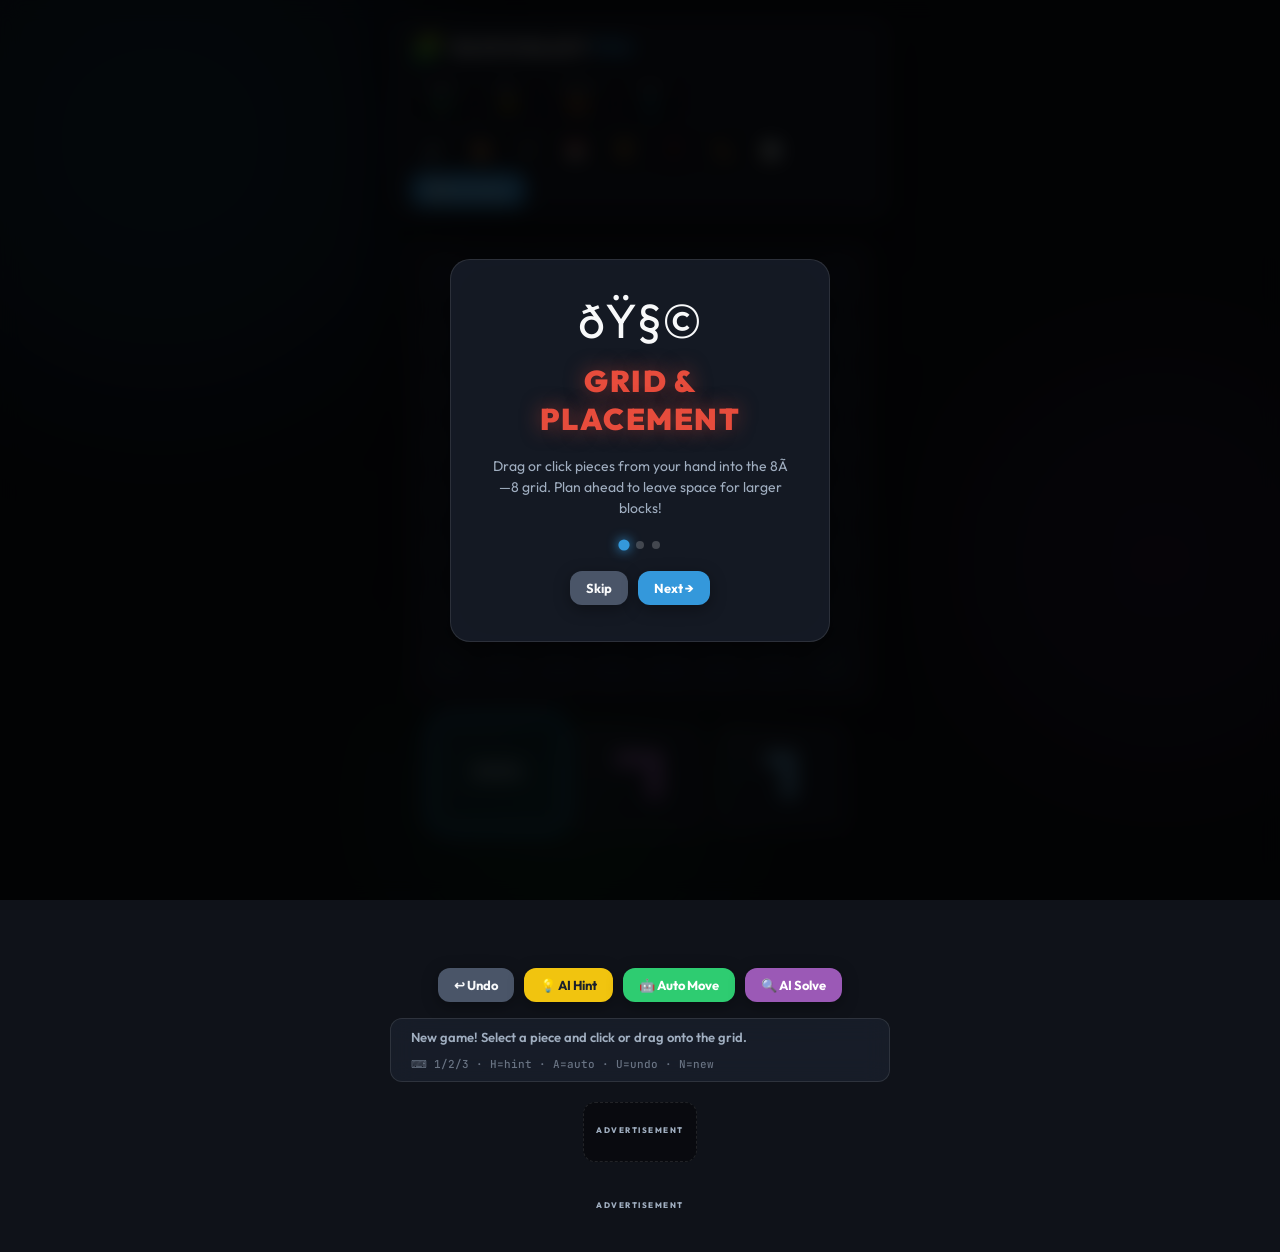
==== commit 53e3316b: "Fix PC desktop layout: center game container vertically and horizontally" ====
--- a/index.html
+++ b/index.html
@@ -140,6 +140,17 @@
                  data-full-width-responsive="true"></ins>
             <script>(adsbygoogle = window.adsbygoogle || []).push({});</script>
         </div>
+
+        <!-- Ad Unit [3]: Relaxed / In-Article Ad (below banner) -->
+        <div class="ad-unit-relaxed" aria-label="Advertisement">
+            <div class="ad-banner-label">ADVERTISEMENT</div>
+            <ins class="adsbygoogle"
+                 style="display:block"
+                 data-ad-format="autorelaxed"
+                 data-ad-client="ca-pub-8347952847217732"
+                 data-ad-slot="2451429517"></ins>
+            <script>(adsbygoogle = window.adsbygoogle || []).push({});</script>
+        </div>
     </div>
 
     <!-- Game Over Modal -->
@@ -248,17 +259,6 @@
         &#x2705; Score copied to clipboard!
     </div>
 
-    <!-- Ad Unit [3]: Relaxed / In-Article Ad (below game content, above footer) -->
-    <div class="ad-unit-relaxed" aria-label="Advertisement">
-        <div class="ad-banner-label">ADVERTISEMENT</div>
-        <ins class="adsbygoogle"
-             style="display:block"
-             data-ad-format="autorelaxed"
-             data-ad-client="ca-pub-8347952847217732"
-             data-ad-slot="2451429517"></ins>
-        <script>(adsbygoogle = window.adsbygoogle || []).push({});</script>
-    </div>
-
     <script src="app.js"></script>
 </body>
 </html>
--- a/style.css
+++ b/style.css
@@ -87,11 +87,12 @@
     color: var(--text);
     min-height: 100vh;
     display: flex;
-    justify-content: center;
-    align-items: flex-start;
+    flex-direction: column;
+    align-items: center;
+    justify-content: flex-start;
     overflow-x: hidden;
     transition: background-color 0.4s ease;
-    padding: 12px;
+    padding: 16px 12px 32px;
 }
 
 /* ---------- Aurora Background ---------- */
@@ -146,14 +147,17 @@
     position: relative;
     z-index: 1;
     width: 100%;
-    max-width: 740px;
-    display: flex;
-    flex-direction: column;
+    max-width: 500px;
+    margin: 0 auto;
+    display: flex;
+    flex-direction: column;
+    align-items: center;
     gap: 16px;
 }
 
 /* ---------- Header ---------- */
 .game-header {
+    width: 100%;
     background: var(--panel-bg);
     backdrop-filter: blur(20px);
     -webkit-backdrop-filter: blur(20px);
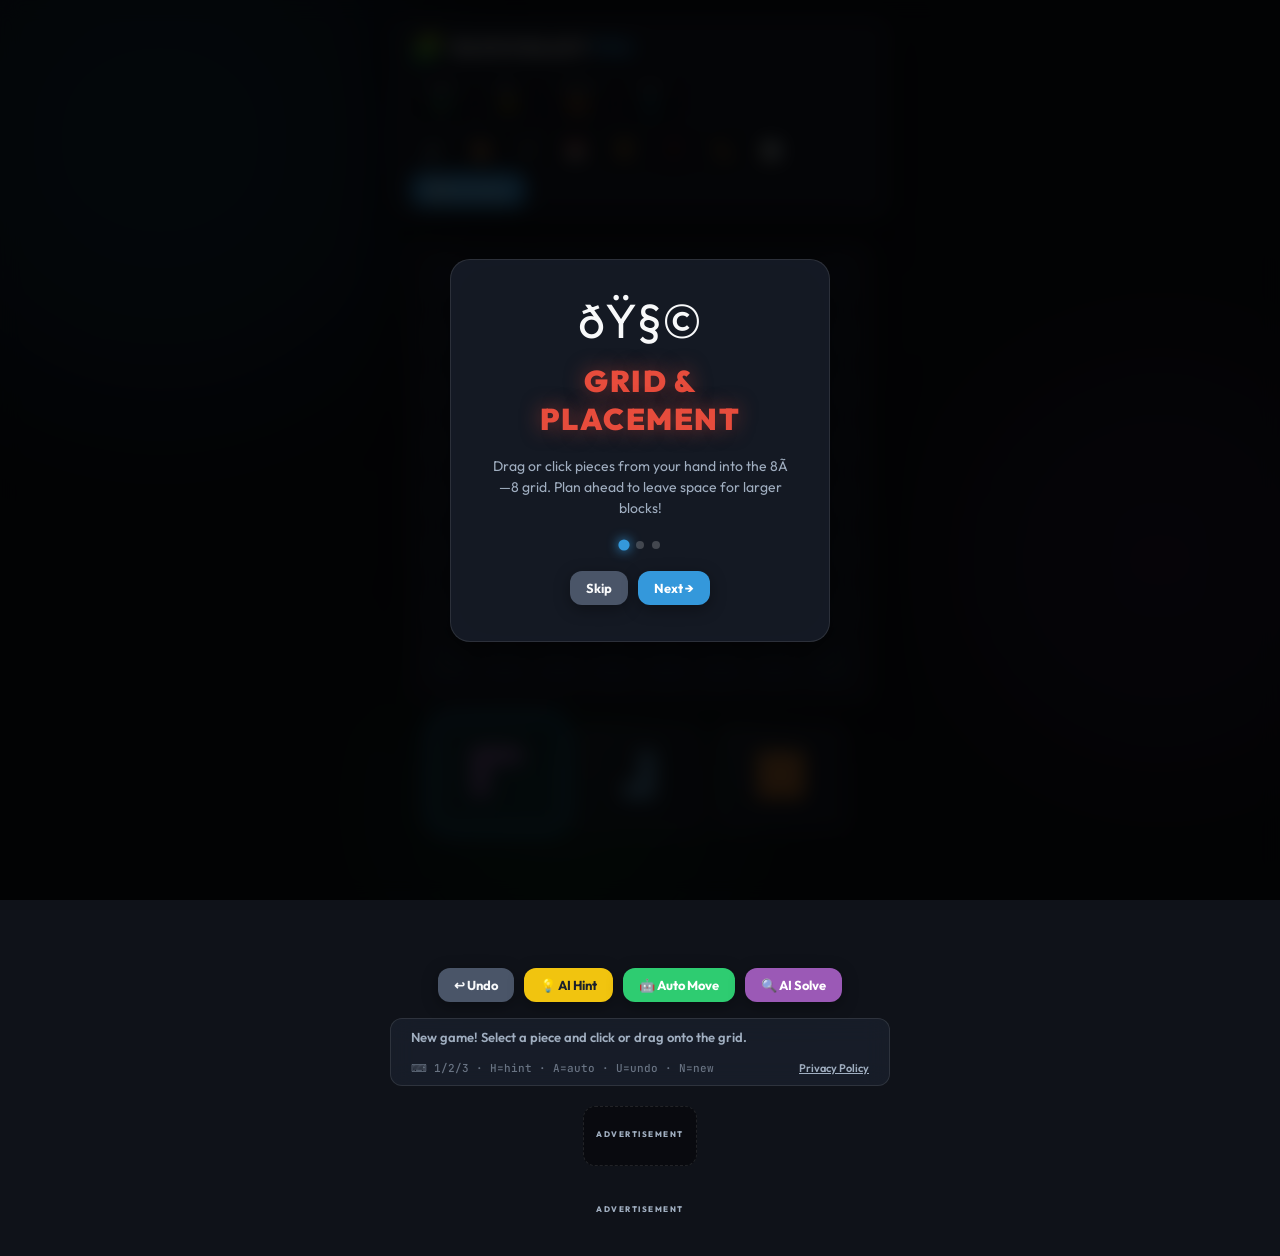
==== commit 5eeded72: "Add AdSense privacy policy, ads.txt, and footer compliance link" ====
--- a/index.html
+++ b/index.html
@@ -126,7 +126,10 @@
         <!-- Status Toast Bar -->
         <footer class="status-bar" role="status" aria-live="polite">
             <span id="status-msg">Select a piece and click or drag onto the grid to play!</span>
-            <span class="keyboard-hint">&#x2328; 1/2/3 &middot; H=hint &middot; A=auto &middot; U=undo &middot; N=new</span>
+            <div style="display: flex; justify-content: space-between; align-items: center; width: 100%; margin-top: 4px;">
+                <span class="keyboard-hint">&#x2328; 1/2/3 &middot; H=hint &middot; A=auto &middot; U=undo &middot; N=new</span>
+                <a href="privacy.html" style="color: var(--text-muted); font-size: 11px; text-decoration: underline;">Privacy Policy</a>
+            </div>
         </footer>
 
         <!-- Ad Unit [1]: Horizontal Display Banner (bottom of app, full width) -->
